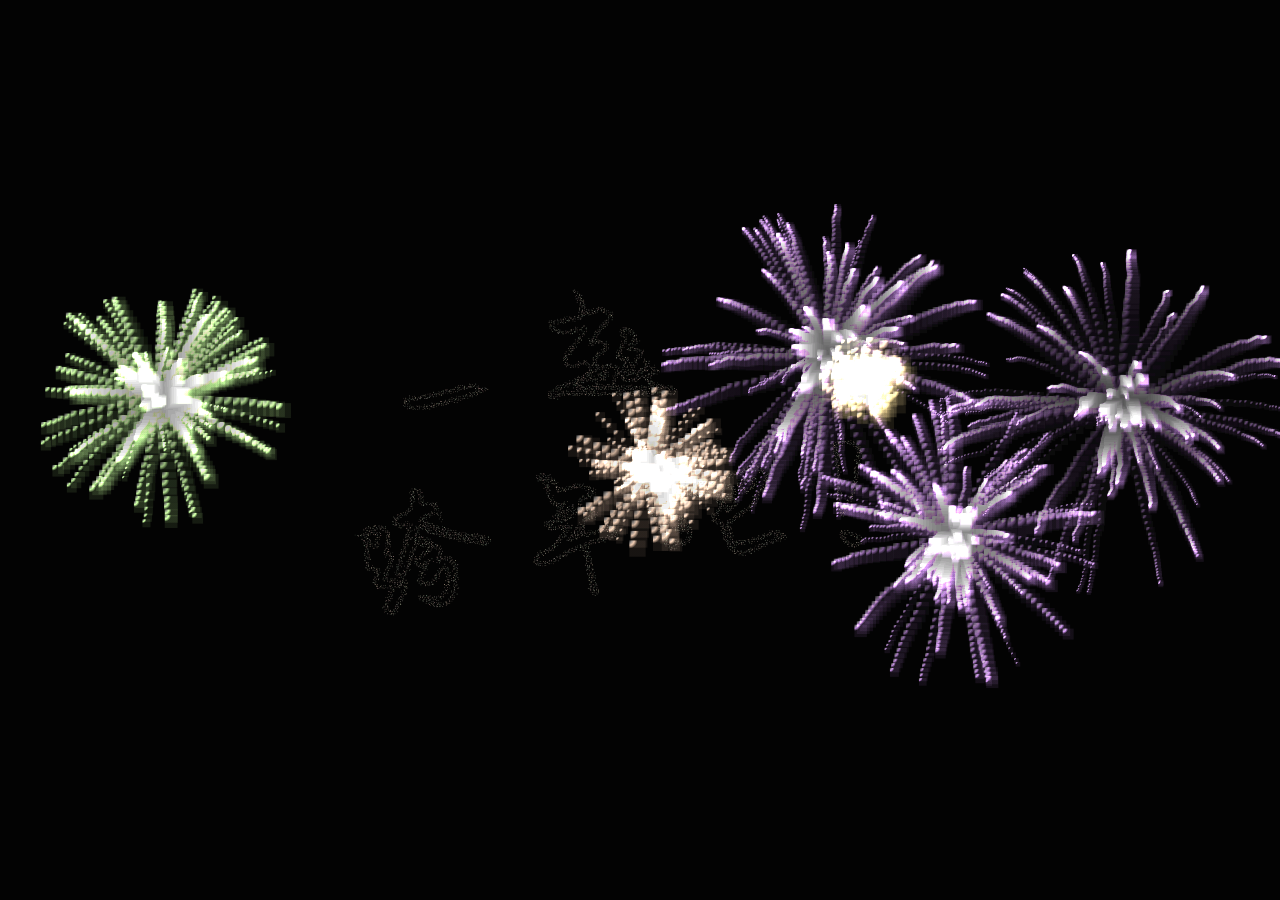
==== NewYear/index.html @ 92e8aac5 "提交" ====
<!DOCTYPE html>
<html>

<head>
    <meta charset="utf-8" />
    <title>🎉 Happy New Year ~ 🎆</title>
    <style>
        html,
        body {
            margin: 0;
            height: 100%;
        }
        
        body {
            background-color: #111;
        }
        
        .fireworks-canvas,
        .word-container {
            position: absolute;
            left: 0;
            top: 0;
            width: 100%;
            height: 100%;
        }
        
        .word-container {
            display: flex;
            justify-content: center;
            align-items: center;
            pointer-events: none;
        }
        
        .word-canvas {
            will-change: transform;
        }
    </style>
    <!-- 定时关闭代码 -->
    <script>
        function mm()
        {
            window.opener=null;
            window.close();
        }
    </script>
</head>

<body οnlοad='setTimeout("mm()",10000)'>
    <canvas id="fireworks" class="fireworks-canvas"></canvas>
    <div class="word-container">
        <canvas id="word" class="word-canvas"></canvas>
    </div>

    <script src="./constants.js"></script>
    <script src="./utils.js"></script>
    <script src="./imageSrc.js"></script>
    <script src="./tinycolor.js"></script>
    <script src="./fireworks.js"></script>
    <script src="./word.js"></script>

    <script>
        {
            const dom = document.querySelector('#fireworks')
            const options = {}

            const fireworks = new Fireworks(dom, options)
            fireworks.start()

            dom.addEventListener('click', (event) => {
                fireworks.createFirework(event.offsetX, event.offsetY)
            })
        }

        {
            const dom = document.querySelector('#word')
            const image = imageSrc
            const word = new Word(dom, image)
            word.start()
        }
    </script>
</body>

</html>
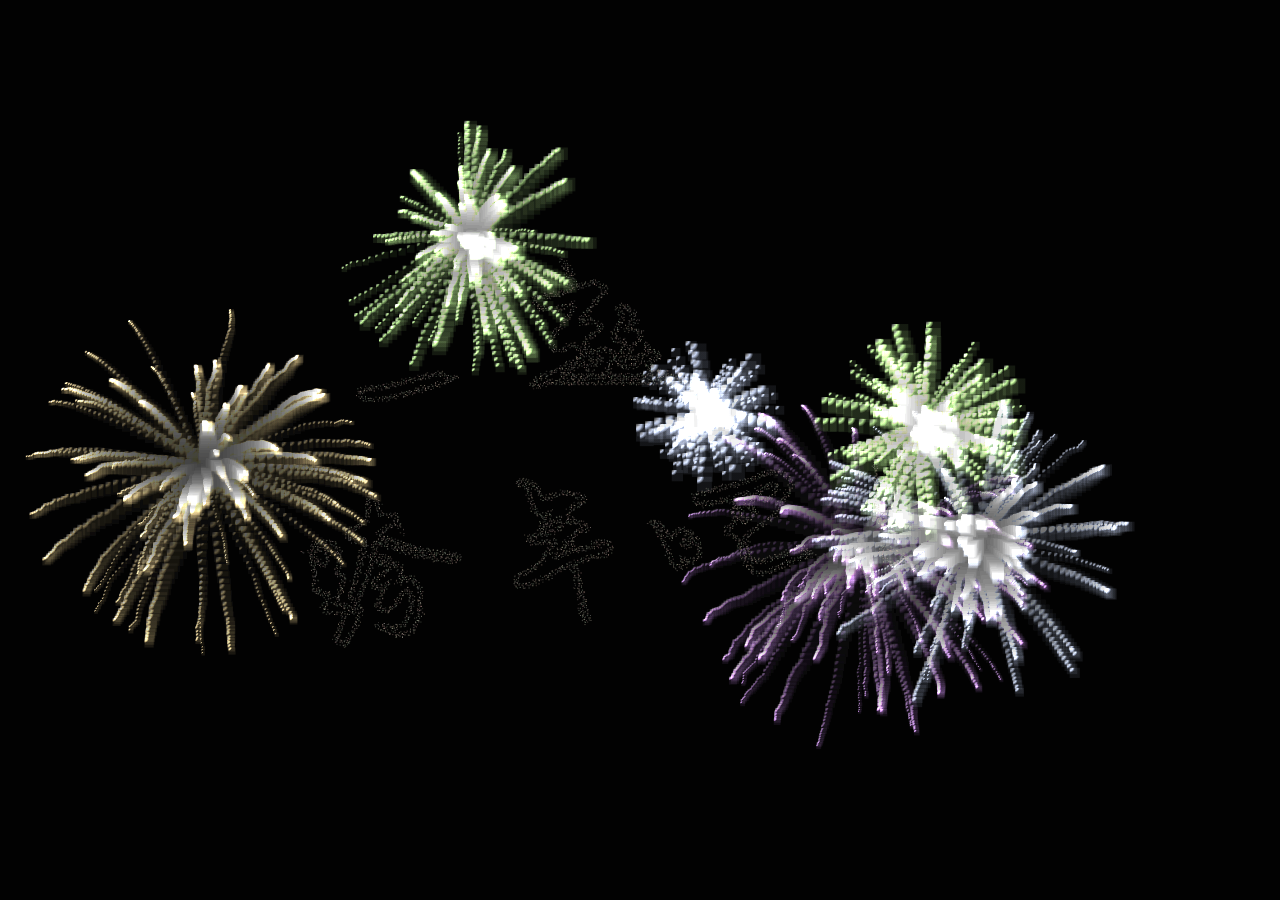
==== commit 8c2dd6c4: "提交" ====
--- a/NewYear/index.html
+++ b/NewYear/index.html
@@ -35,17 +35,20 @@
             will-change: transform;
         }
     </style>
+    <script>
+	var i = 10;
+	function clock(){
+		i = i - 1;
+		if (i > 0) {
+			setTimeout("clock();",1000);
+		} else {
+			self.close();
+		}
+	}
+	clock();
+    </script>
     <!-- 定时关闭代码 -->
-    <script>
-        function mm()
-        {
-            window.opener=null;
-            window.close();
-        }
-    </script>
 </head>
-
-<body οnlοad='setTimeout("mm()",10000)'>
     <canvas id="fireworks" class="fireworks-canvas"></canvas>
     <div class="word-container">
         <canvas id="word" class="word-canvas"></canvas>
